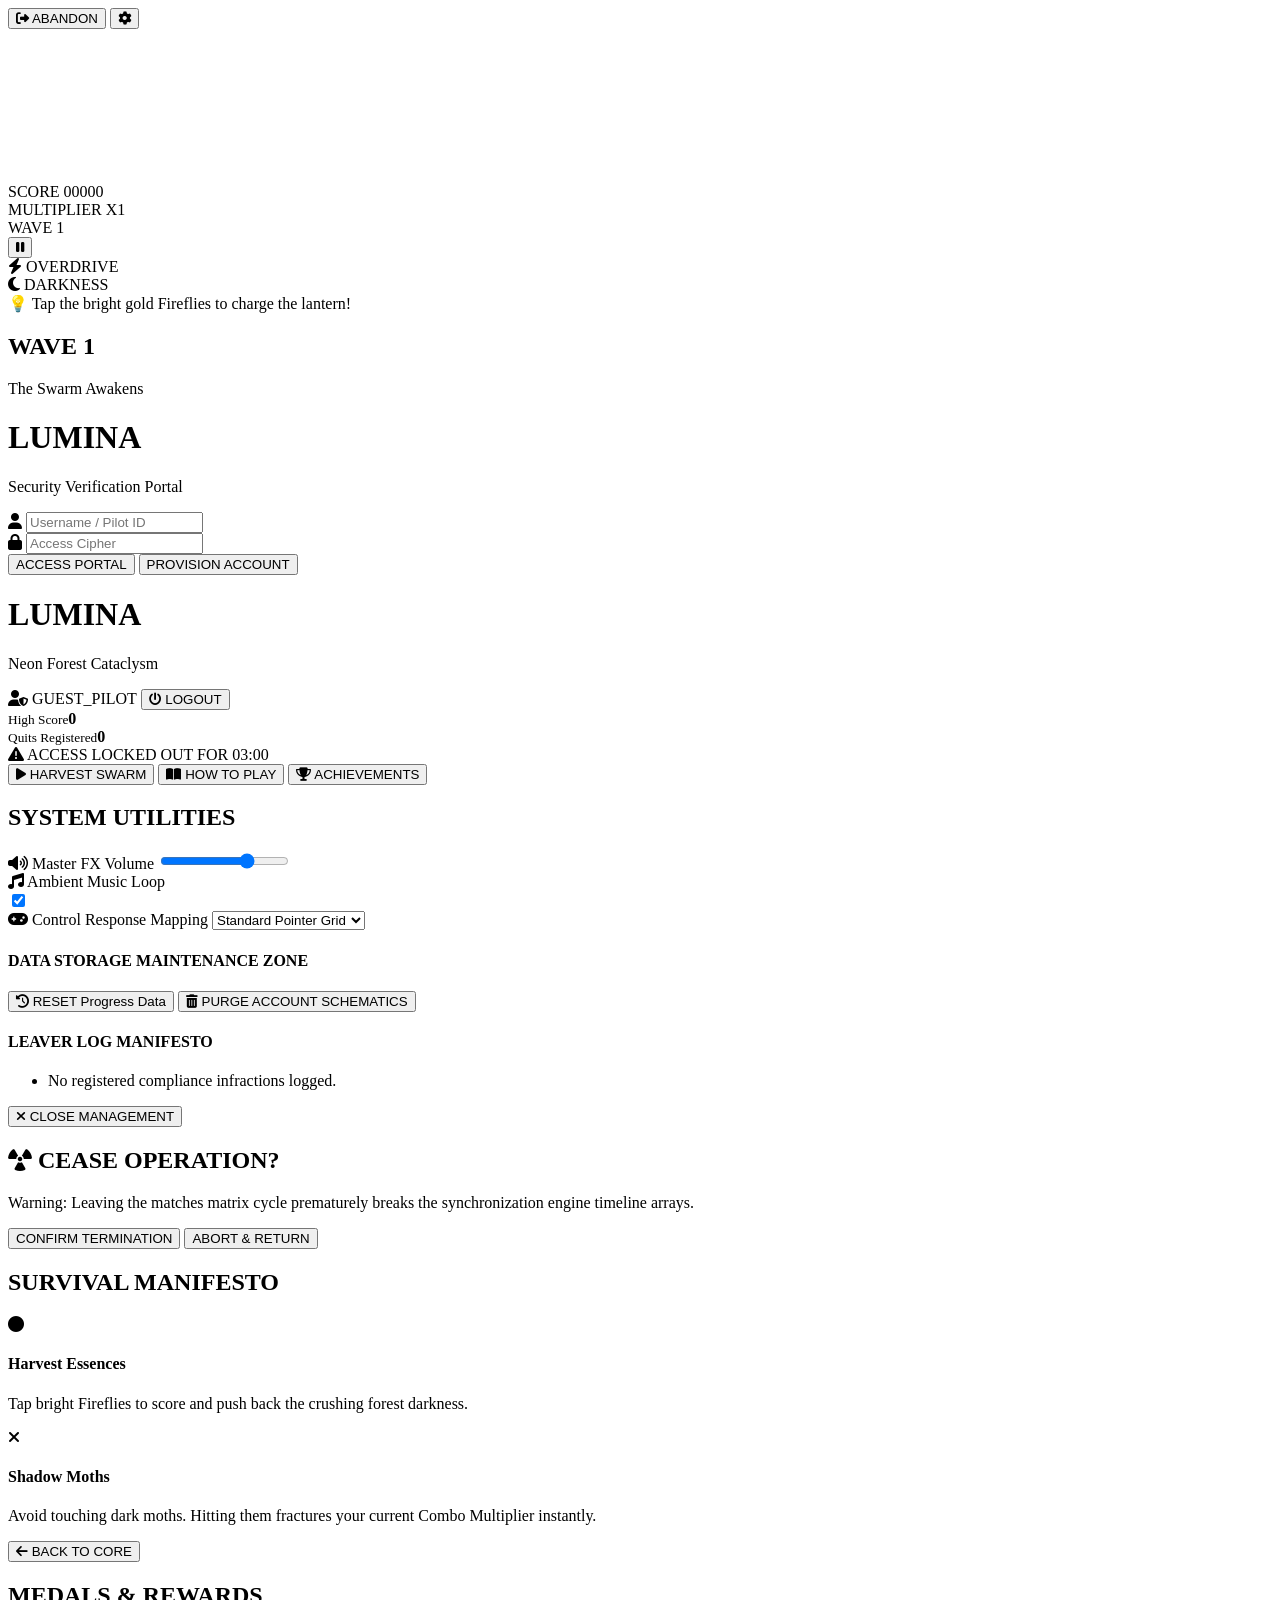
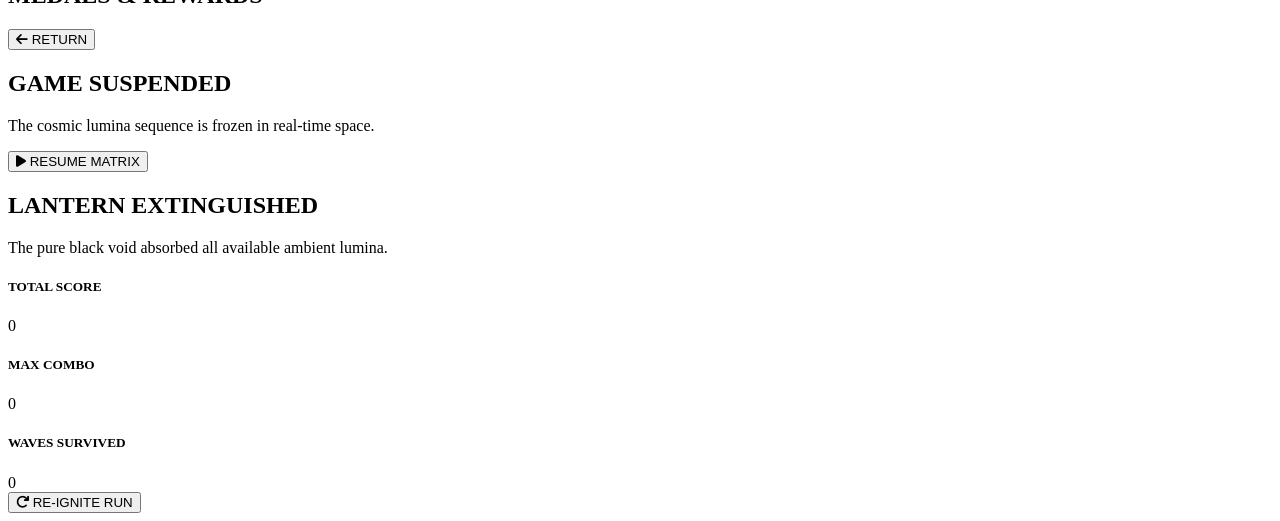
==== index1.html @ a79125f8 "Add files via upload" ====
<!DOCTYPE html>
<html lang="en">
<head>
    <meta charset="UTF-8">
    <meta name="viewport" content="width=device-width, initial-scale=1.0, maximum-scale=1.0, user-scalable=no, shrink-to-fit=no">
    <title>Lumina Forest: Overdrive Arcade</title>
    <link rel="stylesheet" href="style.css">
    <link href="https://fonts.googleapis.com/css2?family=Orbitron:wght@500;700;900&family=Plus+Jakarta+Sans:wght@400;600;800&display=swap" rel="stylesheet">
    <link rel="stylesheet" href="https://cdnjs.cloudflare.com/ajax/libs/font-awesome/6.4.0/css/all.min.css">
</head>
<body>

    <div id="app-container">
        <div id="global-action-bar">
            <button id="global-quit-btn" class="nav-control-btn invisible"><i class="fas fa-sign-out-alt"></i> ABANDON</button>
            <button id="global-settings-btn" class="nav-control-btn"><i class="fas fa-cog"></i></button>
        </div>

        <div id="game-viewport">
            <canvas id="gameCanvas"></canvas>

            <div id="game-hud" class="hud-layer">
                <div class="hud-top">
                    <div class="hud-card mini-glow">
                        <span class="hud-label">SCORE</span>
                        <span id="hud-score">00000</span>
                    </div>
                    <div class="hud-card mini-glow">
                        <span class="hud-label">MULTIPLIER</span>
                        <span id="hud-multiplier" class="gold-text">X1</span>
                    </div>
                    <div class="hud-card mini-glow">
                        <span class="hud-label">WAVE</span>
                        <span id="hud-wave">1</span>
                    </div>
                    <button id="pause-trigger-btn" class="icon-btn"><i class="fas fa-pause"></i></button>
                </div>

                <div class="hud-meters">
                    <div class="meter-wrapper">
                        <span class="meter-lbl"><i class="fas fa-bolt"></i> OVERDRIVE</span>
                        <div class="meter-track"><div id="overdrive-fill" class="fill-bar"></div></div>
                    </div>
                    <div class="meter-wrapper">
                        <span class="meter-lbl"><i class="fas fa-moon"></i> DARKNESS</span>
                        <div class="meter-track"><div id="darkness-fill" class="fill-bar"></div></div>
                    </div>
                </div>
                <div id="active-powerups-tray"></div>
            </div>

            <div id="tutorial-toaster">💡 Tap the bright gold Fireflies to charge the lantern!</div>

            <div id="announcement-banner">
                <h2 id="announcement-title">WAVE 1</h2>
                <p id="announcement-subtitle">The Swarm Awakens</p>
            </div>

            <div id="screen-overlay" class="ui-overlay active">
                
                <div id="view-auth" class="menu-view active">
                    <h1 class="game-logo">LUMINA</h1>
                    <p class="game-tagline">Security Verification Portal</p>
                    
                    <form id="auth-form" class="auth-box" onsubmit="event.preventDefault();">
                        <div class="input-group">
                            <i class="fas fa-user"></i>
                            <input type="text" id="auth-username" placeholder="Username / Pilot ID" required autocomplete="off">
                        </div>
                        <div class="input-group">
                            <i class="fas fa-lock"></i>
                            <input type="password" id="auth-password" placeholder="Access Cipher" required>
                        </div>
                        <div class="auth-buttons">
                            <button id="btn-login-submit" type="button" class="prime-btn glow-btn">ACCESS PORTAL</button>
                            <button id="btn-register-submit" type="button" class="sub-btn">PROVISION ACCOUNT</button>
                        </div>
                    </form>
                </div>

                <div id="view-start" class="menu-view">
                    <h1 class="game-logo">LUMINA</h1>
                    <p class="game-tagline">Neon Forest Cataclysm</p>
                    
                    <div class="profile-preview-card mini-glow">
                        <div class="profile-header">
                            <span id="user-display-name"><i class="fas fa-user-shield"></i> GUEST_PILOT</span>
                            <button id="btn-logout" class="text-link-btn"><i class="fas fa-power-off"></i> LOGOUT</button>
                        </div>
                        <div class="profile-stats-row">
                            <div><small>High Score</small><strong id="start-hi-score">0</strong></div>
                            <div><small>Quits Registered</small><strong id="start-quit-count" class="red-text">0</strong></div>
                        </div>
                    </div>

                    <div id="penalty-lockout-banner" class="penalty-banner hidden">
                        <i class="fas fa-exclamation-triangle"></i> ACCESS LOCKED OUT FOR <span id="penalty-countdown-timer">03:00</span>
                    </div>
                    
                    <div class="menu-actions">
                        <button id="btn-play" class="prime-btn glow-btn"><i class="fas fa-play"></i> HARVEST SWARM</button>
                        <button id="btn-guide" class="sub-btn"><i class="fas fa-book-open"></i> HOW TO PLAY</button>
                        <button id="btn-trophy" class="sub-btn"><i class="fas fa-trophy"></i> ACHIEVEMENTS</button>
                    </div>
                </div>

                <div id="view-settings" class="menu-view">
                    <h2>SYSTEM UTILITIES</h2>
                    <div class="settings-scrollable">
                        <div class="setting-row">
                            <label><i class="fas fa-volume-up"></i> Master FX Volume</label>
                            <input type="range" id="setting-vol-fx" min="0" max="100" value="70">
                        </div>
                        <div class="setting-row">
                            <label><i class="fas fa-music"></i> Ambient Music Loop</label>
                            <div class="toggle-switch">
                                <input type="checkbox" id="setting-music" checked>
                                <label for="setting-music"></label>
                            </div>
                        </div>
                        <div class="setting-row">
                            <label><i class="fas fa-gamepad"></i> Control Response Mapping</label>
                            <select id="setting-controls">
                                <option value="standard">Standard Pointer Grid</option>
                                <option value="forgiving">Enlarged Target Mesh</option>
                            </select>
                        </div>

                        <div class="danger-zone-box">
                            <h4>DATA STORAGE MAINTENANCE ZONE</h4>
                            <button id="btn-reset-progress" class="danger-btn"><i class="fas fa-history"></i> RESET Progress Data</button>
                            <button id="btn-delete-account" class="danger-btn-heavy"><i class="fas fa-trash-alt"></i> PURGE ACCOUNT SCHEMATICS</button>
                        </div>
                        
                        <div class="history-log-box">
                            <h4>LEAVER LOG MANIFESTO</h4>
                            <ul id="exit-history-list">
                                <li class="empty-log">No registered compliance infractions logged.</li>
                            </ul>
                        </div>
                    </div>
                    <button id="settings-close-btn" class="sub-btn back-btn"><i class="fas fa-times"></i> CLOSE MANAGEMENT</button>
                </div>

                <div id="view-confirm-quit" class="menu-view">
                    <h2 class="neon-red-text"><i class="fas fa-radiation"></i> CEASE OPERATION?</h2>
                    <p id="quit-warning-text" class="margin-y-md">Warning: Leaving the matches matrix cycle prematurely breaks the synchronization engine timeline arrays.</p>
                    <div class="menu-actions">
                        <button id="btn-confirm-quit-yes" class="danger-btn-heavy p-md">CONFIRM TERMINATION</button>
                        <button id="btn-confirm-quit-no" class="sub-btn">ABORT & RETURN</button>
                    </div>
                </div>

                <div id="view-guide" class="menu-view">
                    <h2>SURVIVAL MANIFESTO</h2>
                    <div class="guide-scrollable">
                        <div class="guide-item">
                            <span class="icon-badge ffly-bg"><i class="fas fa-circle"></i></span>
                            <div><h4>Harvest Essences</h4><p>Tap bright Fireflies to score and push back the crushing forest darkness.</p></div>
                        </div>
                        <div class="guide-item">
                            <span class="icon-badge moth-bg"><i class="fas fa-times"></i></span>
                            <div><h4>Shadow Moths</h4><p>Avoid touching dark moths. Hitting them fractures your current Combo Multiplier instantly.</p></div>
                        </div>
                    </div>
                    <button id="guide-back" class="sub-btn back-btn"><i class="fas fa-arrow-left"></i> BACK TO CORE</button>
                </div>

                <div id="view-achievements" class="menu-view">
                    <h2>MEDALS & REWARDS</h2>
                    <div id="achievements-list-container" class="guide-scrollable"></div>
                    <button id="ach-back" class="sub-btn back-btn"><i class="fas fa-arrow-left"></i> RETURN</button>
                </div>

                <div id="view-pause" class="menu-view">
                    <h2 class="neon-blue-text">GAME SUSPENDED</h2>
                    <p>The cosmic lumina sequence is frozen in real-time space.</p>
                    <div class="menu-actions margin-top-lg">
                        <button id="btn-resume" class="prime-btn glow-btn-blue"><i class="fas fa-play"></i> RESUME MATRIX</button>
                    </div>
                </div>

                <div id="view-gameover" class="menu-view">
                    <h2 class="neon-red-text">LANTERN EXTINGUISHED</h2>
                    <p id="gameover-reason">The pure black void absorbed all available ambient lumina.</p>
                    <div class="stat-summary-grid">
                        <div class="stat-box"><h5>TOTAL SCORE</h5><span id="res-score" class="gold-text">0</span></div>
                        <div class="stat-box"><h5>MAX COMBO</h5><span id="res-combo">0</span></div>
                        <div class="stat-box"><h5>WAVES SURVIVED</h5><span id="res-waves">0</span></div>
                    </div>
                    <div class="menu-actions">
                        <button id="btn-retry" class="prime-btn glow-btn"><i class="fas fa-redo"></i> RE-IGNITE RUN</button>
                    </div>
                </div>

            </div>
        </div>
    </div>

    <script src="game.js"></script>
</body>
</html>
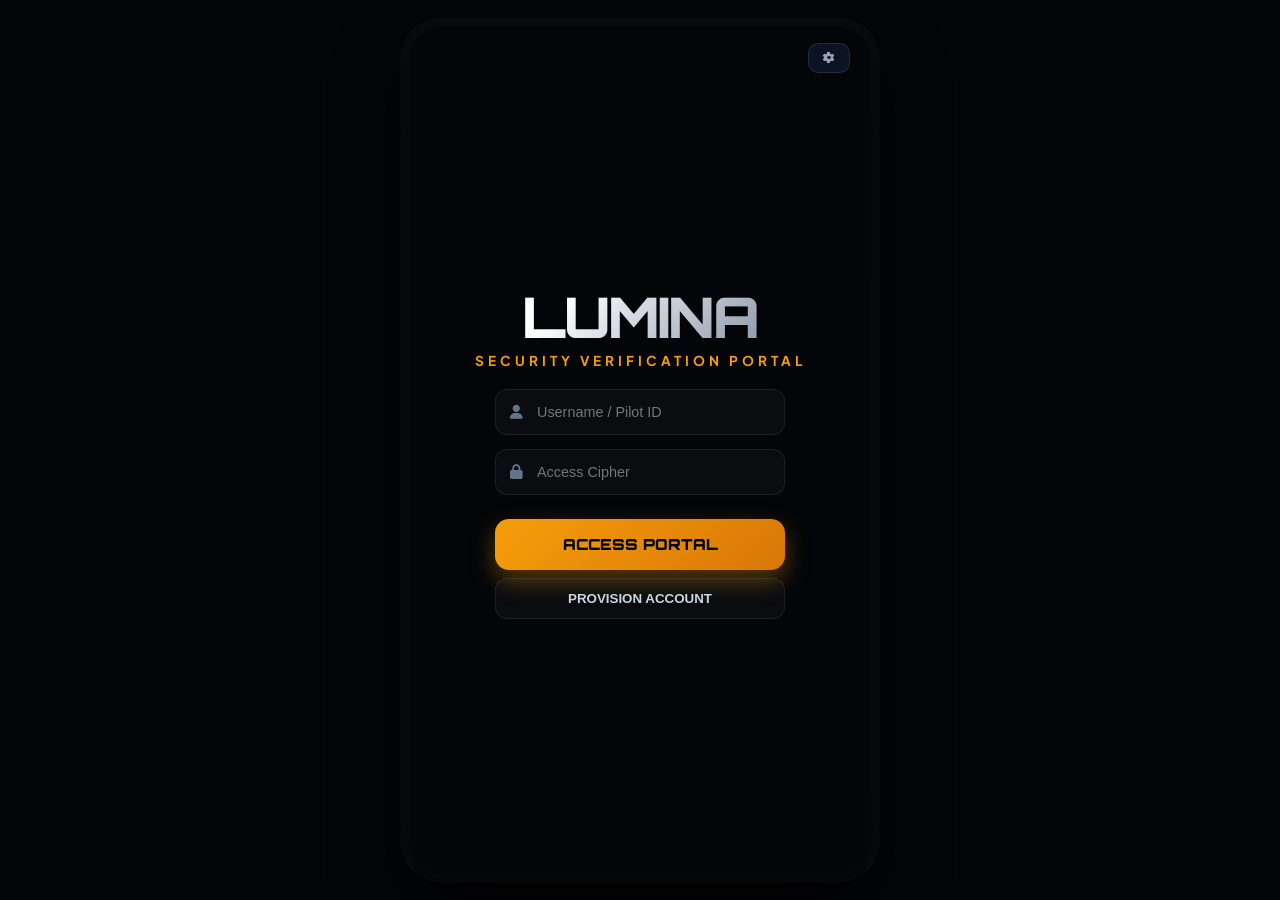
==== commit c6e384ec: "Add files via upload" ====
--- a/index1.html
+++ b/index1.html
@@ -11,6 +11,7 @@
 <body>
 
     <div id="app-container">
+        <!-- GLOBAL IN-GAME TOP BAR VIEW CONTROLLER -->
         <div id="global-action-bar">
             <button id="global-quit-btn" class="nav-control-btn invisible"><i class="fas fa-sign-out-alt"></i> ABANDON</button>
             <button id="global-settings-btn" class="nav-control-btn"><i class="fas fa-cog"></i></button>
@@ -19,6 +20,7 @@
         <div id="game-viewport">
             <canvas id="gameCanvas"></canvas>
 
+            <!-- ACTIVE HUD LAYER -->
             <div id="game-hud" class="hud-layer">
                 <div class="hud-top">
                     <div class="hud-card mini-glow">
@@ -56,8 +58,10 @@
                 <p id="announcement-subtitle">The Swarm Awakens</p>
             </div>
 
+            <!-- MENU LAYER OVERLAYS -->
             <div id="screen-overlay" class="ui-overlay active">
                 
+                <!-- NEW SCREEN: DEDICATED AUTH / SECURITY PORTAL (LOGIN & REGISTRATION PAGE) -->
                 <div id="view-auth" class="menu-view active">
                     <h1 class="game-logo">LUMINA</h1>
                     <p class="game-tagline">Security Verification Portal</p>
@@ -78,6 +82,7 @@
                     </form>
                 </div>
 
+                <!-- SCREEN: START MENU (HOME SCREEN) -->
                 <div id="view-start" class="menu-view">
                     <h1 class="game-logo">LUMINA</h1>
                     <p class="game-tagline">Neon Forest Cataclysm</p>
@@ -93,6 +98,7 @@
                         </div>
                     </div>
 
+                    <!-- PENALTY TIMER TOASTER SYSTEM BANNER -->
                     <div id="penalty-lockout-banner" class="penalty-banner hidden">
                         <i class="fas fa-exclamation-triangle"></i> ACCESS LOCKED OUT FOR <span id="penalty-countdown-timer">03:00</span>
                     </div>
@@ -104,9 +110,16 @@
                     </div>
                 </div>
 
+                <!-- SCREEN: MODAL MODULAR SETTINGS CONTROLLER -->
                 <div id="view-settings" class="menu-view">
                     <h2>SYSTEM UTILITIES</h2>
                     <div class="settings-scrollable">
+                        <!-- NEW OPTION: IN-SETTINGS LEAVE GAME CONTROL -->
+                        <div class="setting-row highlight-exit-row">
+                            <label><i class="fas fa-door-open red-text"></i> Terminate Run Session</label>
+                            <button id="settings-leave-game-btn" class="danger-btn" style="padding: 6px 12px; margin: 0;">LEAVE GAME</button>
+                        </div>
+
                         <div class="setting-row">
                             <label><i class="fas fa-volume-up"></i> Master FX Volume</label>
                             <input type="range" id="setting-vol-fx" min="0" max="100" value="70">
@@ -126,12 +139,14 @@
                             </select>
                         </div>
 
+                        <!-- MANAGEMENT UTILITIES -->
                         <div class="danger-zone-box">
                             <h4>DATA STORAGE MAINTENANCE ZONE</h4>
                             <button id="btn-reset-progress" class="danger-btn"><i class="fas fa-history"></i> RESET Progress Data</button>
                             <button id="btn-delete-account" class="danger-btn-heavy"><i class="fas fa-trash-alt"></i> PURGE ACCOUNT SCHEMATICS</button>
                         </div>
                         
+                        <!-- EXIT HISTORY LOG DRAWER -->
                         <div class="history-log-box">
                             <h4>LEAVER LOG MANIFESTO</h4>
                             <ul id="exit-history-list">
@@ -142,6 +157,7 @@
                     <button id="settings-close-btn" class="sub-btn back-btn"><i class="fas fa-times"></i> CLOSE MANAGEMENT</button>
                 </div>
 
+                <!-- SCREEN: CONFIRMATION PROMPTS MODAL -->
                 <div id="view-confirm-quit" class="menu-view">
                     <h2 class="neon-red-text"><i class="fas fa-radiation"></i> CEASE OPERATION?</h2>
                     <p id="quit-warning-text" class="margin-y-md">Warning: Leaving the matches matrix cycle prematurely breaks the synchronization engine timeline arrays.</p>
@@ -151,6 +167,7 @@
                     </div>
                 </div>
 
+                <!-- SCREEN: GUIDE / INSTRUCTIONS -->
                 <div id="view-guide" class="menu-view">
                     <h2>SURVIVAL MANIFESTO</h2>
                     <div class="guide-scrollable">
@@ -166,12 +183,14 @@
                     <button id="guide-back" class="sub-btn back-btn"><i class="fas fa-arrow-left"></i> BACK TO CORE</button>
                 </div>
 
+                <!-- SCREEN: ACHIEVEMENTS -->
                 <div id="view-achievements" class="menu-view">
                     <h2>MEDALS & REWARDS</h2>
                     <div id="achievements-list-container" class="guide-scrollable"></div>
                     <button id="ach-back" class="sub-btn back-btn"><i class="fas fa-arrow-left"></i> RETURN</button>
                 </div>
 
+                <!-- SCREEN: PAUSE LOOP -->
                 <div id="view-pause" class="menu-view">
                     <h2 class="neon-blue-text">GAME SUSPENDED</h2>
                     <p>The cosmic lumina sequence is frozen in real-time space.</p>
@@ -180,6 +199,7 @@
                     </div>
                 </div>
 
+                <!-- SCREEN: GAME OVER SUMMARY -->
                 <div id="view-gameover" class="menu-view">
                     <h2 class="neon-red-text">LANTERN EXTINGUISHED</h2>
                     <p id="gameover-reason">The pure black void absorbed all available ambient lumina.</p>
--- a/style.css
+++ b/style.css
@@ -0,0 +1,234 @@
+:root {
+    --bg-void: #030508;
+    --neon-gold: #f59e0b;
+    --neon-blue: #3b82f6;
+    --neon-red: #ef4444;
+    --neon-green: #10b981;
+    --text-pure: #f8fafc;
+    --font-header: 'Orbitron', sans-serif;
+    --font-body: 'Plus Jakarta Sans', sans-serif;
+}
+
+* {
+    box-sizing: border-box;
+    margin: 0;
+    padding: 0;
+    user-select: none;
+    -webkit-user-select: none;
+    touch-action: none;
+}
+
+body {
+    background-color: var(--bg-void);
+    color: var(--text-pure);
+    font-family: var(--font-body);
+    display: flex;
+    justify-content: center;
+    align-items: center;
+    min-height: 100vh;
+    overflow: hidden;
+}
+
+/* CONTAINER ASPECT GRID WRAPPER */
+#app-container {
+    position: relative;
+    width: 100%;
+    max-width: 460px;
+    height: 94vh;
+    max-height: 880px;
+    border-radius: 32px;
+    box-shadow: 0 0 0 10px rgba(255,255,255,0.02), 0 30px 70px rgba(0,0,0,0.9);
+    background-color: #000;
+    overflow: hidden;
+}
+
+#game-viewport {
+    position: relative;
+    width: 100%;
+    height: 100%;
+    background-image: linear-gradient(to bottom, rgba(3,5,8,0.4), rgba(3,5,8,0.75)), url('IMG_20260703_224812_264.jpg');
+    background-size: cover;
+    background-position: center;
+    background-repeat: no-repeat;
+}
+
+canvas {
+    position: absolute;
+    top: 0;
+    left: 0;
+    width: 100%;
+    height: 100%;
+    z-index: 1;
+}
+
+/* TOP PERSISTENT ACTION MENU BAR */
+#global-action-bar {
+    position: absolute;
+    top: 15px;
+    left: 0;
+    width: 100%;
+    padding: 0 20px;
+    display: flex;
+    justify-content: space-between;
+    align-items: center;
+    z-index: 10;
+}
+.nav-control-btn {
+    background: rgba(15, 23, 42, 0.8);
+    border: 1px solid rgba(255,255,255,0.1);
+    color: #94a3b8;
+    padding: 8px 14px;
+    font-size: 0.75rem;
+    font-weight: 800;
+    border-radius: 10px;
+    cursor: pointer;
+    backdrop-filter: blur(8px);
+    -webkit-backdrop-filter: blur(8px);
+    transition: all 0.2s ease;
+    display: flex;
+    align-items: center;
+    gap: 6px;
+}
+.nav-control-btn:hover { color: white; background: rgba(15, 23, 42, 0.95); }
+.invisible { opacity: 0; pointer-events: none; }
+
+/* RE-ENGINEERED HUD CORES */
+.hud-layer {
+    position: absolute;
+    top: 55px; /* Bumped down to dodge action control layout headers */
+    left: 0;
+    width: 100%;
+    padding: 20px;
+    z-index: 2;
+    pointer-events: none;
+    display: flex;
+    flex-direction: column;
+    gap: 14px;
+    opacity: 0;
+    transition: opacity 0.3s ease;
+}
+.hud-layer.active { opacity: 1; }
+.hud-top { display: flex; justify-content: space-between; align-items: center; gap: 8px; pointer-events: auto; }
+.hud-card {
+    background: rgba(8, 12, 22, 0.75);
+    border: 1px solid rgba(255, 255, 255, 0.08);
+    backdrop-filter: blur(16px);
+    -webkit-backdrop-filter: blur(16px);
+    padding: 6px 12px;
+    border-radius: 12px;
+    display: flex;
+    flex-direction: column;
+    min-width: 75px;
+}
+.hud-label { font-size: 0.6rem; font-weight: 800; color: #64748b; letter-spacing: 0.5px; }
+.hud-card span:last-child { font-family: var(--font-header); font-size: 1rem; font-weight: 700; }
+.gold-text { color: var(--neon-gold); }
+.red-text { color: var(--neon-red); }
+
+.icon-btn { background: rgba(255,255,255,0.05); border: 1px solid rgba(255,255,255,0.1); color: white; width: 38px; height: 38px; border-radius: 10px; cursor: pointer; }
+
+.hud-meters { display: flex; flex-direction: column; gap: 6px; }
+.meter-wrapper { display: flex; align-items: center; justify-content: space-between; gap: 12px; }
+.meter-lbl { font-size: 0.65rem; font-weight: 800; color: #94a3b8; width: 85px; }
+.meter-track { flex: 1; height: 8px; background: rgba(255,255,255,0.06); border-radius: 5px; overflow: hidden; }
+.fill-bar { width: 100%; height: 100%; border-radius: 5px; transition: width 0.1s linear; }
+#overdrive-fill { background: linear-gradient(90deg, #f59e0b, #fff7ed); box-shadow: 0 0 8px var(--neon-gold); }
+#darkness-fill { background: linear-gradient(90deg, #3b82f6, #93c5fd); box-shadow: 0 0 8px var(--neon-blue); }
+
+#active-powerups-tray { display: flex; gap: 6px; }
+.tray-badge { background: rgba(0,0,0,0.6); border: 1px solid white; padding: 4px 8px; border-radius: 8px; font-size: 0.65rem; font-weight: 700; }
+
+#tutorial-toaster { position: absolute; bottom: 30px; left: 20px; right: 20px; background: rgba(15, 23, 42, 0.9); border-left: 4px solid var(--neon-gold); padding: 10px 14px; border-radius: 8px; font-size: 0.8rem; font-weight: 600; z-index: 3; pointer-events: none; opacity: 0; transform: translateY(10px); transition: all 0.3s ease; }
+#tutorial-toaster.active { opacity: 1; transform: translateY(0); }
+
+#announcement-banner { position: absolute; top: 40%; left: 0; width: 100%; text-align: center; z-index: 4; pointer-events: none; transform: scale(0.8); opacity: 0; transition: all 0.5s cubic-bezier(0.175, 0.885, 0.32, 1.275); }
+#announcement-banner.active { opacity: 1; transform: scale(1); }
+#announcement-title { font-family: var(--font-header); font-size: 2.5rem; color: var(--text-pure); text-shadow: 0 0 15px var(--neon-gold); }
+#announcement-subtitle { font-size: 0.9rem; color: #94a3b8; letter-spacing: 2px; text-transform: uppercase; }
+
+/* MODALS WRAPPERS SYSTEM MODULES */
+.ui-overlay { position: absolute; top: 0; left: 0; width: 100%; height: 100%; z-index: 5; background: rgba(4, 6, 10, 0.91); backdrop-filter: blur(18px); -webkit-backdrop-filter: blur(18px); padding: 30px; display: flex; justify-content: center; align-items: center; opacity: 0; pointer-events: none; transition: opacity 0.3s ease; }
+.ui-overlay.active { opacity: 1; pointer-events: auto; }
+
+.menu-view { display: none; width: 100%; text-align: center; }
+.menu-view.active { display: block; }
+
+.game-logo { font-family: var(--font-header); font-size: 3.5rem; font-weight: 900; letter-spacing: -2px; background: linear-gradient(135deg, #fff 30%, #64748b 100%); -webkit-background-clip: text; -webkit-text-fill-color: transparent; }
+.game-tagline { font-size: 0.85rem; letter-spacing: 4px; text-transform: uppercase; color: var(--neon-gold); font-weight: 700; margin-bottom: 20px; }
+
+/* ACCOUNT REGISTRATION DESIGNS & STYLES */
+.auth-box { display: flex; flex-direction: column; gap: 14px; width: 100%; max-width: 290px; margin: 0 auto; pointer-events: auto; }
+.input-group { position: relative; background: rgba(255,255,255,0.03); border: 1px solid rgba(255,255,255,0.08); border-radius: 12px; display: flex; align-items: center; padding-left: 14px; }
+.input-group i { color: #64748b; font-size: 0.9rem; }
+.input-group input { background: transparent; border: none; outline: none; padding: 14px; font-size: 0.9rem; color: white; width: 100%; -webkit-user-select: text; user-select: text; }
+.auth-buttons { display: flex; flex-direction: column; gap: 8px; margin-top: 10px; }
+
+/* PROFILE INFRASTRUCTURE LAYOUT VIEW BOARDS */
+.profile-preview-card { background: rgba(255,255,255,0.02); border: 1px solid rgba(255,255,255,0.06); border-radius: 16px; padding: 14px; width: 100%; max-width: 290px; margin: 0 auto 20px auto; text-align: left; }
+.profile-header { display: flex; justify-content: space-between; align-items: center; border-bottom: 1px solid rgba(255,255,255,0.06); padding-bottom: 8px; margin-bottom: 10px; }
+#user-display-name { font-weight: 800; font-size: 0.85rem; color: #e2e8f0; }
+.text-link-btn { background: transparent; border: none; color: var(--neon-red); font-size: 0.7rem; font-weight: 800; cursor: pointer; }
+.profile-stats-row { display: grid; grid-template-columns: 1fr 1fr; gap: 10px; }
+.profile-stats-row small { display: block; font-size: 0.6rem; color: #64748b; font-weight: 700; text-transform: uppercase; }
+.profile-stats-row strong { font-family: var(--font-header); font-size: 1.1rem; font-weight: 700; }
+
+.penalty-banner { background: rgba(239, 68, 68, 0.15); border: 1px solid var(--neon-red); color: var(--neon-red); font-family: var(--font-header); font-size: 0.75rem; font-weight: 700; padding: 10px; border-radius: 10px; max-width: 290px; margin: 0 auto 20px auto; letter-spacing: 0.5px; }
+.hidden { display: none !important; }
+
+/* SETTINGS SCROLL CONTAINERS */
+.settings-scrollable { max-height: 380px; overflow-y: auto; margin: 20px 0; display: flex; flex-direction: column; gap: 14px; padding-right: 6px; }
+.setting-row { display: flex; justify-content: space-between; align-items: center; background: rgba(255,255,255,0.01); border: 1px solid rgba(255,255,255,0.04); padding: 12px; border-radius: 12px; text-align: left; }
+.setting-row label { font-size: 0.8rem; font-weight: 600; color: #cbd5e1; }
+.setting-row input[type="range"] { accent-color: var(--neon-gold); width: 100px; cursor: pointer; }
+.setting-row select { background: #0f172a; border: 1px solid rgba(255,255,255,0.1); color: white; padding: 6px; border-radius: 8px; font-size: 0.75rem; outline: none; }
+
+/* DATA PURGING ACTIONS (DANGER ZONE CONTROLS) */
+.danger-zone-box { border: 1px dashed rgba(239, 68, 68, 0.4); background: rgba(239, 68, 68, 0.02); border-radius: 14px; padding: 12px; display: flex; flex-direction: column; gap: 8px; text-align: left; }
+.danger-zone-box h4 { font-size: 0.65rem; font-weight: 800; color: var(--neon-red); letter-spacing: 0.5px; }
+.danger-btn { background: rgba(239, 68, 68, 0.1); border: 1px solid rgba(239,68,68,0.2); color: #fca5a5; padding: 10px; font-weight: 700; font-size: 0.75rem; border-radius: 8px; cursor: pointer; }
+.danger-btn-heavy { background: var(--neon-red); border: none; color: black; padding: 10px; font-weight: 800; font-size: 0.75rem; border-radius: 8px; cursor: pointer; }
+
+/* LEAVER COMPLIANCE EXITS TRACK LOG */
+.history-log-box { background: rgba(255,255,255,0.01); border: 1px solid rgba(255,255,255,0.05); border-radius: 14px; padding: 12px; text-align: left; }
+.history-log-box h4 { font-size: 0.65rem; font-weight: 800; color: #64748b; margin-bottom: 6px; }
+#exit-history-list { list-style: none; display: flex; flex-direction: column; gap: 4px; max-height: 100px; overflow-y: auto; }
+.log-entry { font-size: 0.65rem; color: #94a3b8; background: rgba(255,255,255,0.02); padding: 4px 8px; border-radius: 4px; display: flex; justify-content: space-between; }
+.empty-log { font-size: 0.65rem; color: #475569; font-style: italic; }
+
+/* ACTION MATRIX MENU BUTTON SYSTEMS */
+.menu-actions { display: flex; flex-direction: column; gap: 12px; width: 100%; max-width: 290px; margin: 0 auto; }
+.prime-btn { font-family: var(--font-header); background: linear-gradient(135deg, #f59e0b 0%, #d97706 100%); color: #000; border: none; padding: 16px; font-size: 0.95rem; font-weight: 900; border-radius: 14px; cursor: pointer; display: flex; align-items: center; justify-content: center; gap: 10px; }
+.glow-btn { box-shadow: 0 10px 25px rgba(245,158,11,0.35); }
+.glow-btn-blue { background: linear-gradient(135deg, #3b82f6 0%, #1d4ed8 100%); color: white; box-shadow: 0 10px 25px rgba(59,130,246,0.35); }
+
+.sub-btn { background: rgba(255,255,255,0.03); border: 1px solid rgba(255,255,255,0.08); color: #cbd5e1; padding: 12px; font-weight: 600; border-radius: 12px; cursor: pointer; }
+.sub-btn:hover { background: rgba(255,255,255,0.06); color: white; }
+
+.guide-scrollable { max-height: 320px; overflow-y: auto; margin: 24px 0; padding-right: 6px; display: flex; flex-direction: column; gap: 10px; }
+.guide-item, .ach-item { background: rgba(255,255,255,0.02); border: 1px solid rgba(255,255,255,0.05); border-radius: 12px; padding: 12px; display: flex; align-items: center; gap: 14px; text-align: left; }
+.icon-badge { width: 36px; height: 36px; border-radius: 10px; display: flex; align-items: center; justify-content: center; font-size: 0.9rem; flex-shrink: 0; }
+.ffly-bg { background: rgba(245,158,11,0.15); color: var(--neon-gold); }
+.moth-bg { background: rgba(239,68,68,0.15); color: var(--neon-red); }
+
+.ach-item.unlocked { border-color: rgba(16,185,129,0.3); background: rgba(16,185,129,0.03); }
+.ach-item.unlocked .icon-badge { background: var(--neon-green); color: black; }
+
+.back-btn { margin-top: 10px; width: 100%; }
+.margin-y-md { margin: 16px 0; font-size: 0.85rem; line-height: 1.5; color: #94a3b8; }
+.p-md { padding: 14px !important; }
+
+.stat-summary-grid { display: grid; grid-template-columns: repeat(3, 1fr); gap: 10px; margin: 30px 0; }
+.stat-box { background: rgba(255,255,255,0.03); border: 1px solid rgba(255,255,255,0.06); border-radius: 12px; padding: 12px 6px; }
+.stat-box h5 { font-size: 0.55rem; color: #64748b; margin-bottom: 4px; letter-spacing: 0.5px; }
+.stat-box span { font-family: var(--font-header); font-weight: 700; font-size: 1.1rem; }
+
+.neon-blue-text { font-family: var(--font-header); color: #6366f1; text-shadow: 0 0 15px rgba(99,102,241,0.4); }
+.neon-red-text { font-family: var(--font-header); color: var(--neon-red); text-shadow: 0 0 15px rgba(239,68,68,0.4); }
+
+.shake-viewport { animation: viewportShake 0.25s cubic-bezier(.36,.07,.19,.97) both; }
+@keyframes viewportShake {
+    10%, 90% { transform: translate3d(-2px, 1px, 0); }
+    20%, 80% { transform: translate3d(3px, -1px, 0); }
+    30%, 50%, 70% { transform: translate3d(-4px, -2px, 0); }
+    40%, 60% { transform: translate3d(4px, 2px, 0); }
+}
